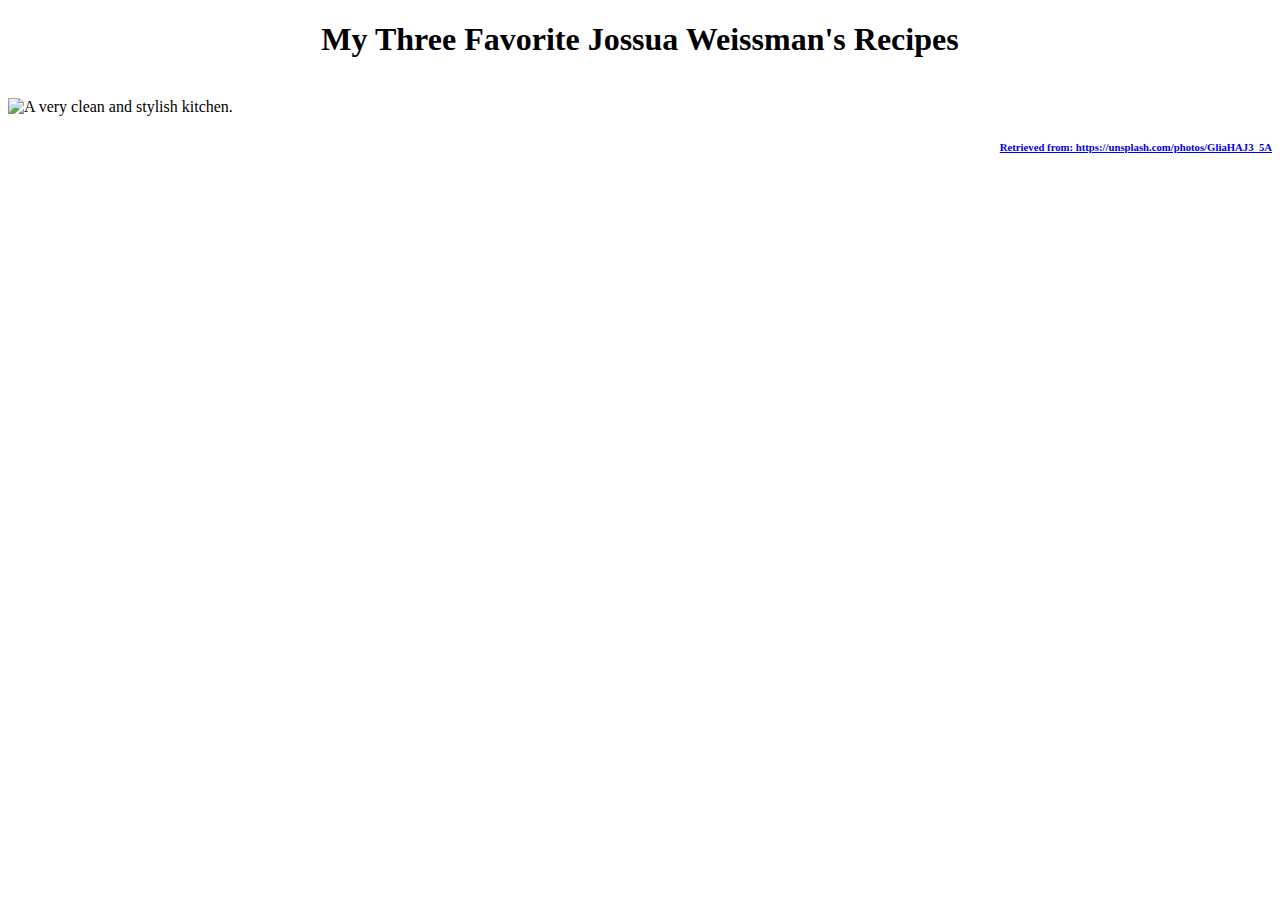
==== index.html @ be427229 "Change page title and make image source a live link" ====
<!DOCTYPE html>
<html lang="en">
<head>
  <style>
      h1 {text-align: center;}
      h6 {text-align: right;}   
  </style>
  <meta charset="utf-8">
  <title> Odin Recipes </title>
</head>

<body>
  <h1> My Three Favorite Jossua Weissman's Recipes </H1>
  <br>
  <img src="./img/ban.jpg" alt= "A very clean and stylish kitchen." style="width:1260px;height:400px;"> 
  <h6> <a href="https://unsplash.com/photos/GliaHAJ3_5A"> Retrieved from: https://unsplash.com/photos/GliaHAJ3_5A </a> </h6>




</body>









</html>
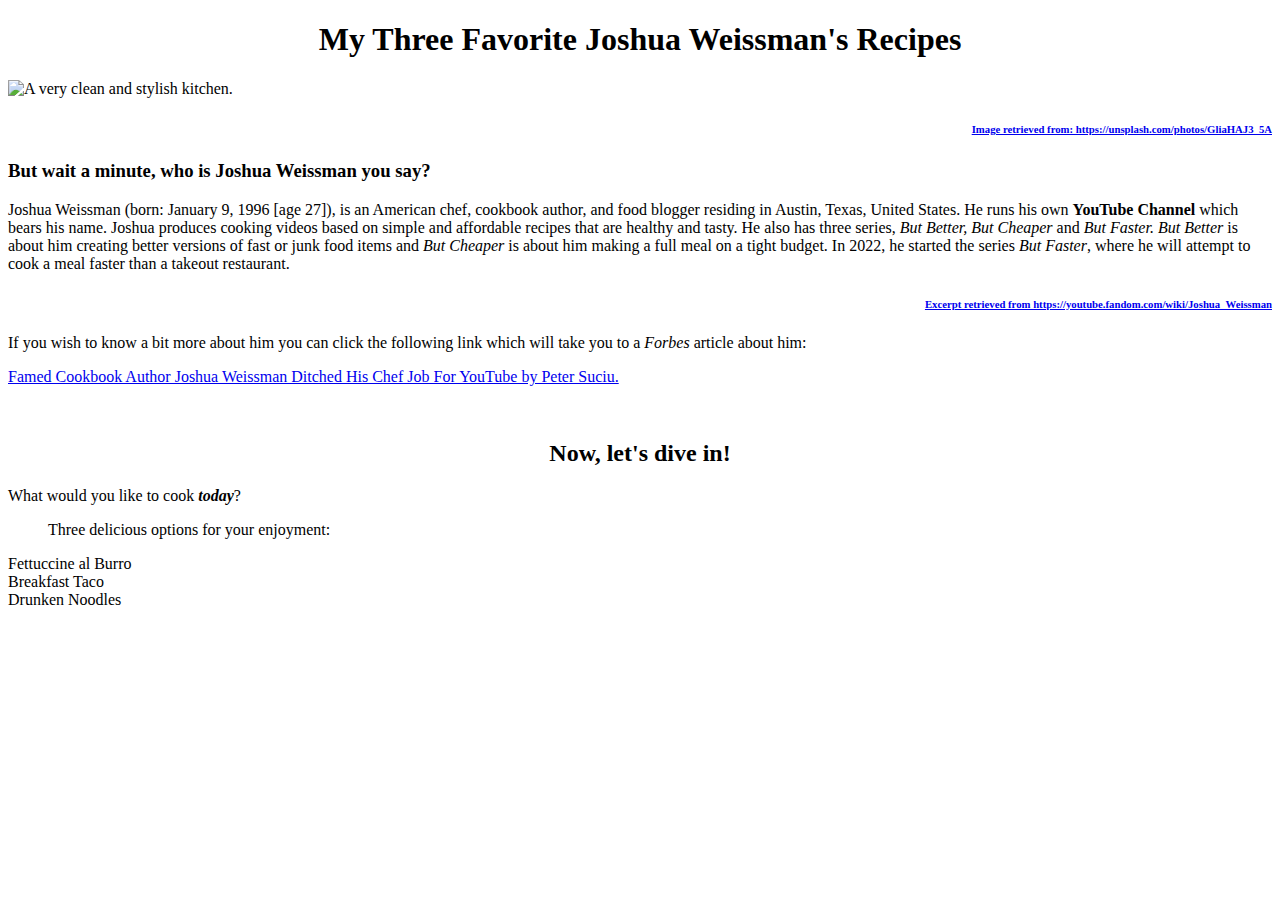
==== commit bdd3647f: "Add chef bio forbes article and recipes list" ====
--- a/index.html
+++ b/index.html
@@ -2,7 +2,7 @@
 <html lang="en">
 <head>
   <style>
-      h1 {text-align: center;}
+      h1,h2 {text-align: center;}
       h6 {text-align: right;}   
   </style>
   <meta charset="utf-8">
@@ -10,10 +10,25 @@
 </head>
 
 <body>
-  <h1> My Three Favorite Jossua Weissman's Recipes </H1>
-  <br>
-  <img src="./img/ban.jpg" alt= "A very clean and stylish kitchen." style="width:1260px;height:400px;"> 
-  <h6> <a href="https://unsplash.com/photos/GliaHAJ3_5A"> Retrieved from: https://unsplash.com/photos/GliaHAJ3_5A </a> </h6>
+  
+  <h1> My Three Favorite Joshua Weissman's Recipes </H1>
+    <img src="./img/ban.jpg" alt= "A very clean and stylish kitchen." style="width:1260px;height:400px;"> 
+    <h6> <a href="https://unsplash.com/photos/GliaHAJ3_5A"> Image retrieved from: https://unsplash.com/photos/GliaHAJ3_5A </a> </h6>
+
+    <h3> But wait a minute, who is Joshua Weissman you say? </h3>
+      <p> Joshua Weissman (born: January 9, 1996 [age 27]), is an American chef, cookbook author, and food blogger residing in Austin, Texas, United States. He runs his own <strong>YouTube Channel</strong> which bears his name. Joshua produces cooking videos based on simple and affordable recipes that are healthy and tasty. He also has three series, <em>But Better, But Cheaper</em> and <em>But Faster.</em> <em>But Better</em> is about him creating better versions of fast or junk food items and <em>But Cheaper</em> is about him making a full meal on a tight budget. In 2022, he started the series <em>But Faster</em>, where he will attempt to cook a meal faster than a takeout restaurant. </p>
+      <h6> <a href="https://youtube.fandom.com/wiki/Joshua_Weissman"> Excerpt retrieved from https://youtube.fandom.com/wiki/Joshua_Weissman </a> </h6>
+      <p> If you wish to know a bit more about him you can click the following link which will take you to a <em>Forbes</em> article about him: </p>
+      <p> <a href="https://www.forbes.com/sites/petersuciu/2020/11/24/famed-cookbook-author-joshua-weissman-ditched-his-chef-job-for-youtube/?sh=32a61cdb56cd"> Famed Cookbook Author Joshua Weissman Ditched His Chef Job For YouTube by Peter Suciu.</a></p>
+
+    <br>
+
+    <h2> Now, let's dive in! </h3>
+      <p> What would you like to cook <em><strong>today</strong></em>?</p>
+      <ul> Three delicious options for your enjoyment: </ul>
+        <li> Fettuccine al Burro </li>
+        <li> Breakfast Taco </li>
+        <li> Drunken Noodles </li>
 
 
 
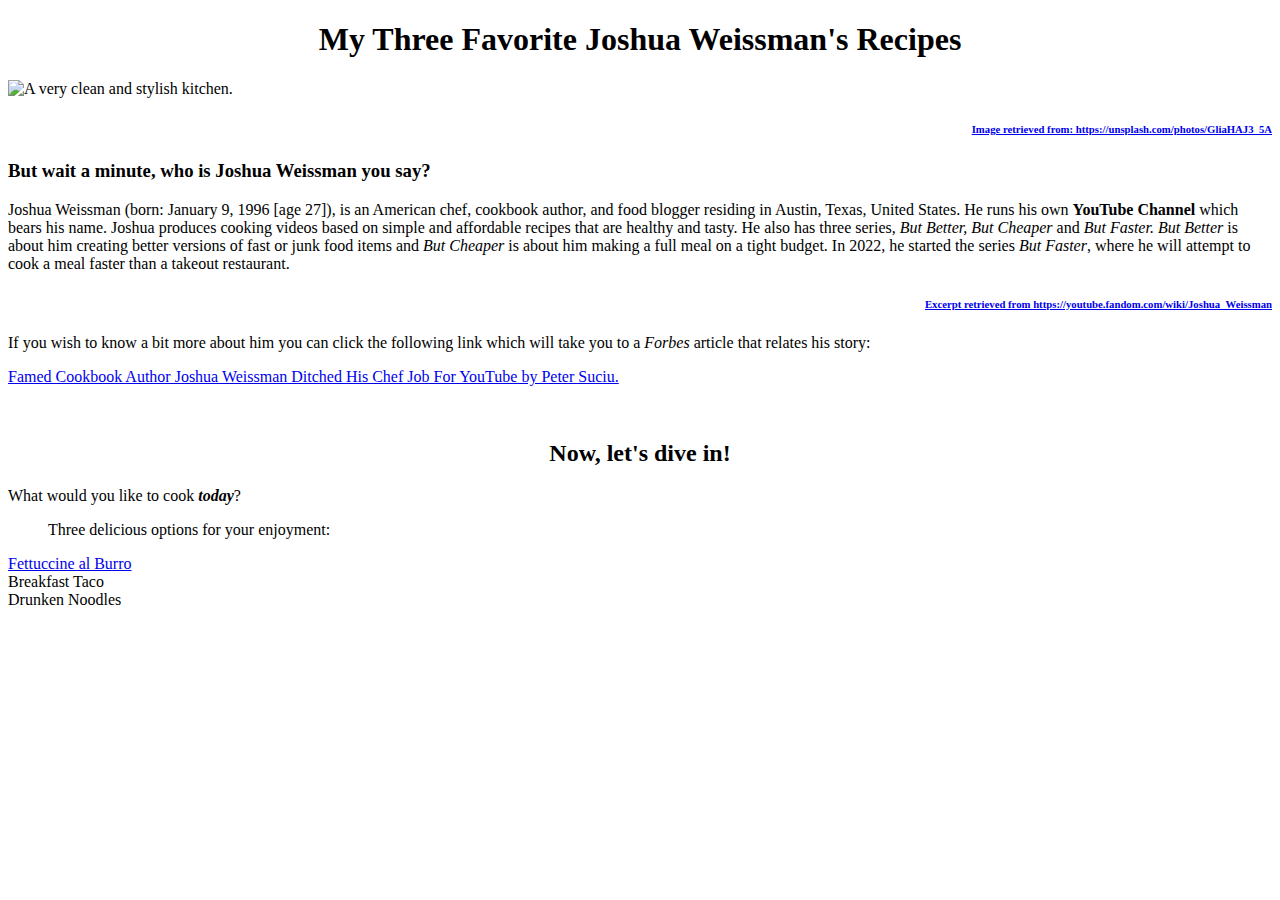
==== commit 8d3be6ea: "Make first recipe link live in index create first recipe web page" ====
--- a/index.html
+++ b/index.html
@@ -18,7 +18,7 @@
     <h3> But wait a minute, who is Joshua Weissman you say? </h3>
       <p> Joshua Weissman (born: January 9, 1996 [age 27]), is an American chef, cookbook author, and food blogger residing in Austin, Texas, United States. He runs his own <strong>YouTube Channel</strong> which bears his name. Joshua produces cooking videos based on simple and affordable recipes that are healthy and tasty. He also has three series, <em>But Better, But Cheaper</em> and <em>But Faster.</em> <em>But Better</em> is about him creating better versions of fast or junk food items and <em>But Cheaper</em> is about him making a full meal on a tight budget. In 2022, he started the series <em>But Faster</em>, where he will attempt to cook a meal faster than a takeout restaurant. </p>
       <h6> <a href="https://youtube.fandom.com/wiki/Joshua_Weissman"> Excerpt retrieved from https://youtube.fandom.com/wiki/Joshua_Weissman </a> </h6>
-      <p> If you wish to know a bit more about him you can click the following link which will take you to a <em>Forbes</em> article about him: </p>
+      <p> If you wish to know a bit more about him you can click the following link which will take you to a <em>Forbes</em> article that relates his story: </p>
       <p> <a href="https://www.forbes.com/sites/petersuciu/2020/11/24/famed-cookbook-author-joshua-weissman-ditched-his-chef-job-for-youtube/?sh=32a61cdb56cd"> Famed Cookbook Author Joshua Weissman Ditched His Chef Job For YouTube by Peter Suciu.</a></p>
 
     <br>
@@ -26,7 +26,7 @@
     <h2> Now, let's dive in! </h3>
       <p> What would you like to cook <em><strong>today</strong></em>?</p>
       <ul> Three delicious options for your enjoyment: </ul>
-        <li> Fettuccine al Burro </li>
+        <a href="../odin-recipes/recipes/burro.html"> <li> Fettuccine al Burro </li> </a>
         <li> Breakfast Taco </li>
         <li> Drunken Noodles </li>
 
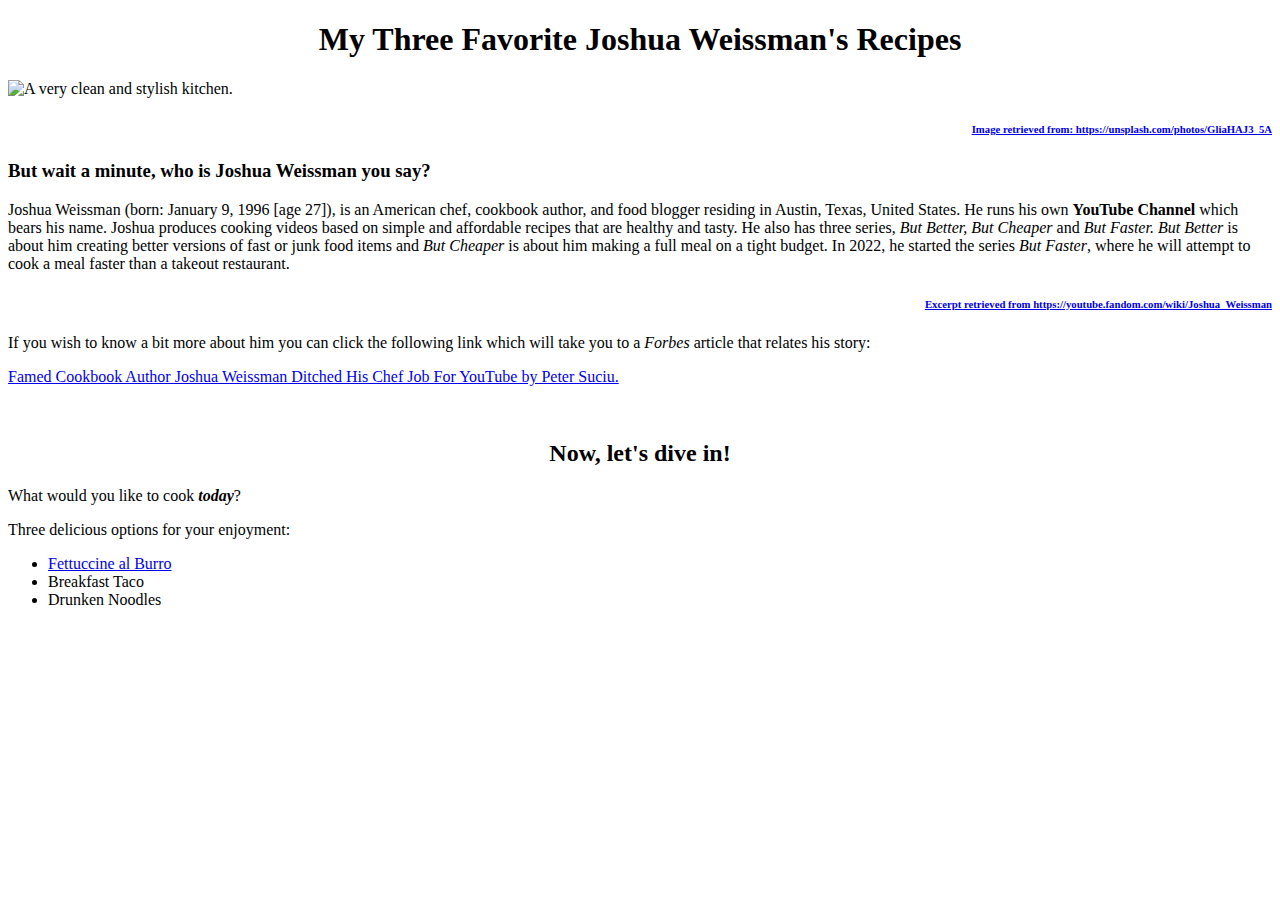
==== commit c6965a0f: "Add the taco recipe web page" ====
--- a/index.html
+++ b/index.html
@@ -23,12 +23,14 @@
 
     <br>
 
-    <h2> Now, let's dive in! </h3>
+    <h2> Now, let's dive in! </h2>
       <p> What would you like to cook <em><strong>today</strong></em>?</p>
-      <ul> Three delicious options for your enjoyment: </ul>
-        <a href="../odin-recipes/recipes/burro.html"> <li> Fettuccine al Burro </li> </a>
+      <p> Three delicious options for your enjoyment: </p>
+      <ul>  
+        <li> <a href="../odin-recipes/recipes/burro.html"> Fettuccine al Burro </a> </li>
         <li> Breakfast Taco </li>
         <li> Drunken Noodles </li>
+      </ul>
 
 
 
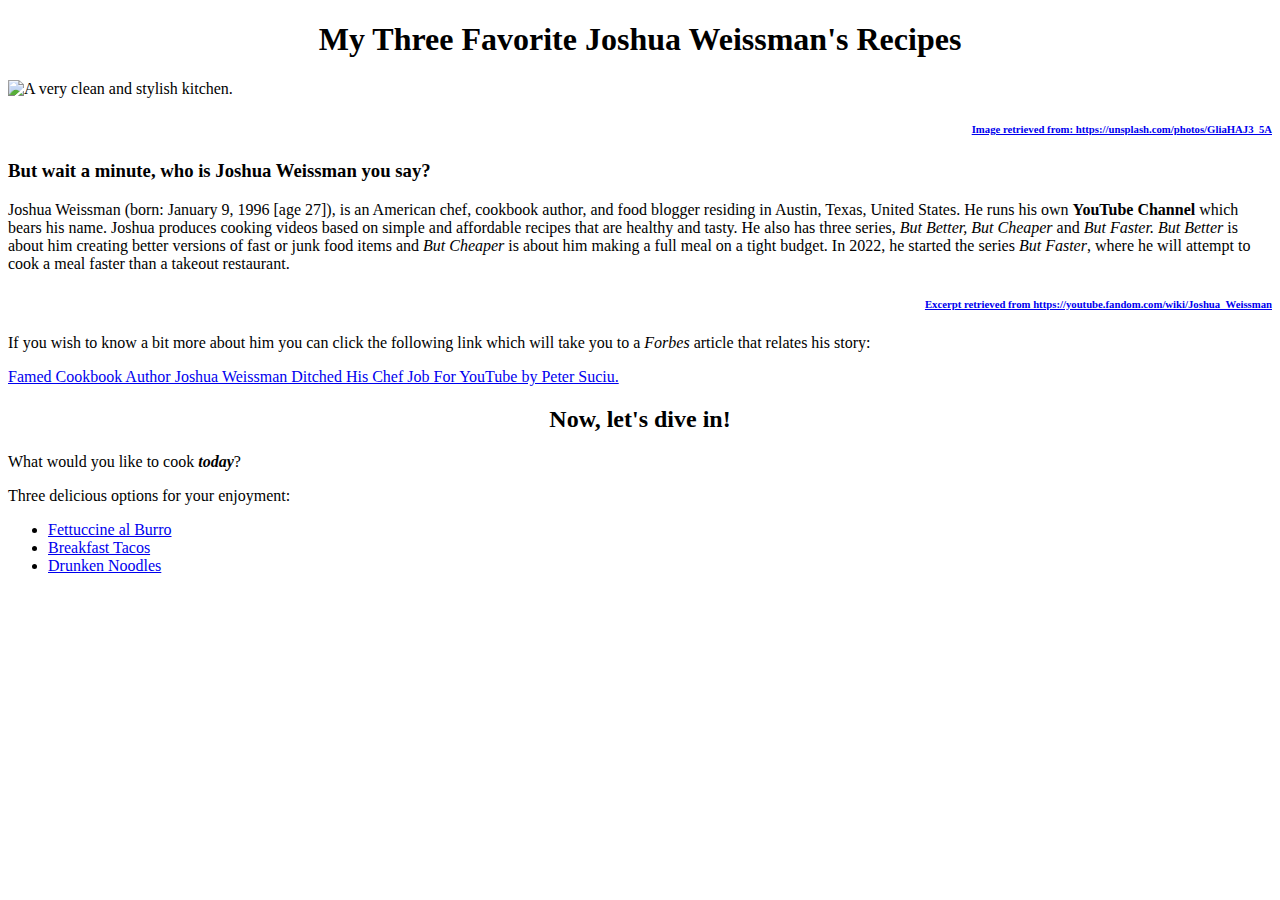
==== commit 02cba1c3: "Add information to README file" ====
--- a/index.html
+++ b/index.html
@@ -21,28 +21,15 @@
       <p> If you wish to know a bit more about him you can click the following link which will take you to a <em>Forbes</em> article that relates his story: </p>
       <p> <a href="https://www.forbes.com/sites/petersuciu/2020/11/24/famed-cookbook-author-joshua-weissman-ditched-his-chef-job-for-youtube/?sh=32a61cdb56cd"> Famed Cookbook Author Joshua Weissman Ditched His Chef Job For YouTube by Peter Suciu.</a></p>
 
-    <br>
-
     <h2> Now, let's dive in! </h2>
       <p> What would you like to cook <em><strong>today</strong></em>?</p>
       <p> Three delicious options for your enjoyment: </p>
       <ul>  
         <li> <a href="../odin-recipes/recipes/burro.html"> Fettuccine al Burro </a> </li>
-        <li> Breakfast Taco </li>
-        <li> Drunken Noodles </li>
+        <li> <a href="../odin-recipes/recipes/taco.html"> Breakfast Tacos </a> </li>
+        <li> <a href="../odin-recipes/recipes/noodles.html"> Drunken Noodles </a> </li>
       </ul>
-
-
-
 
 </body>
 
-
-
-
-
-
-
-
-
 </html>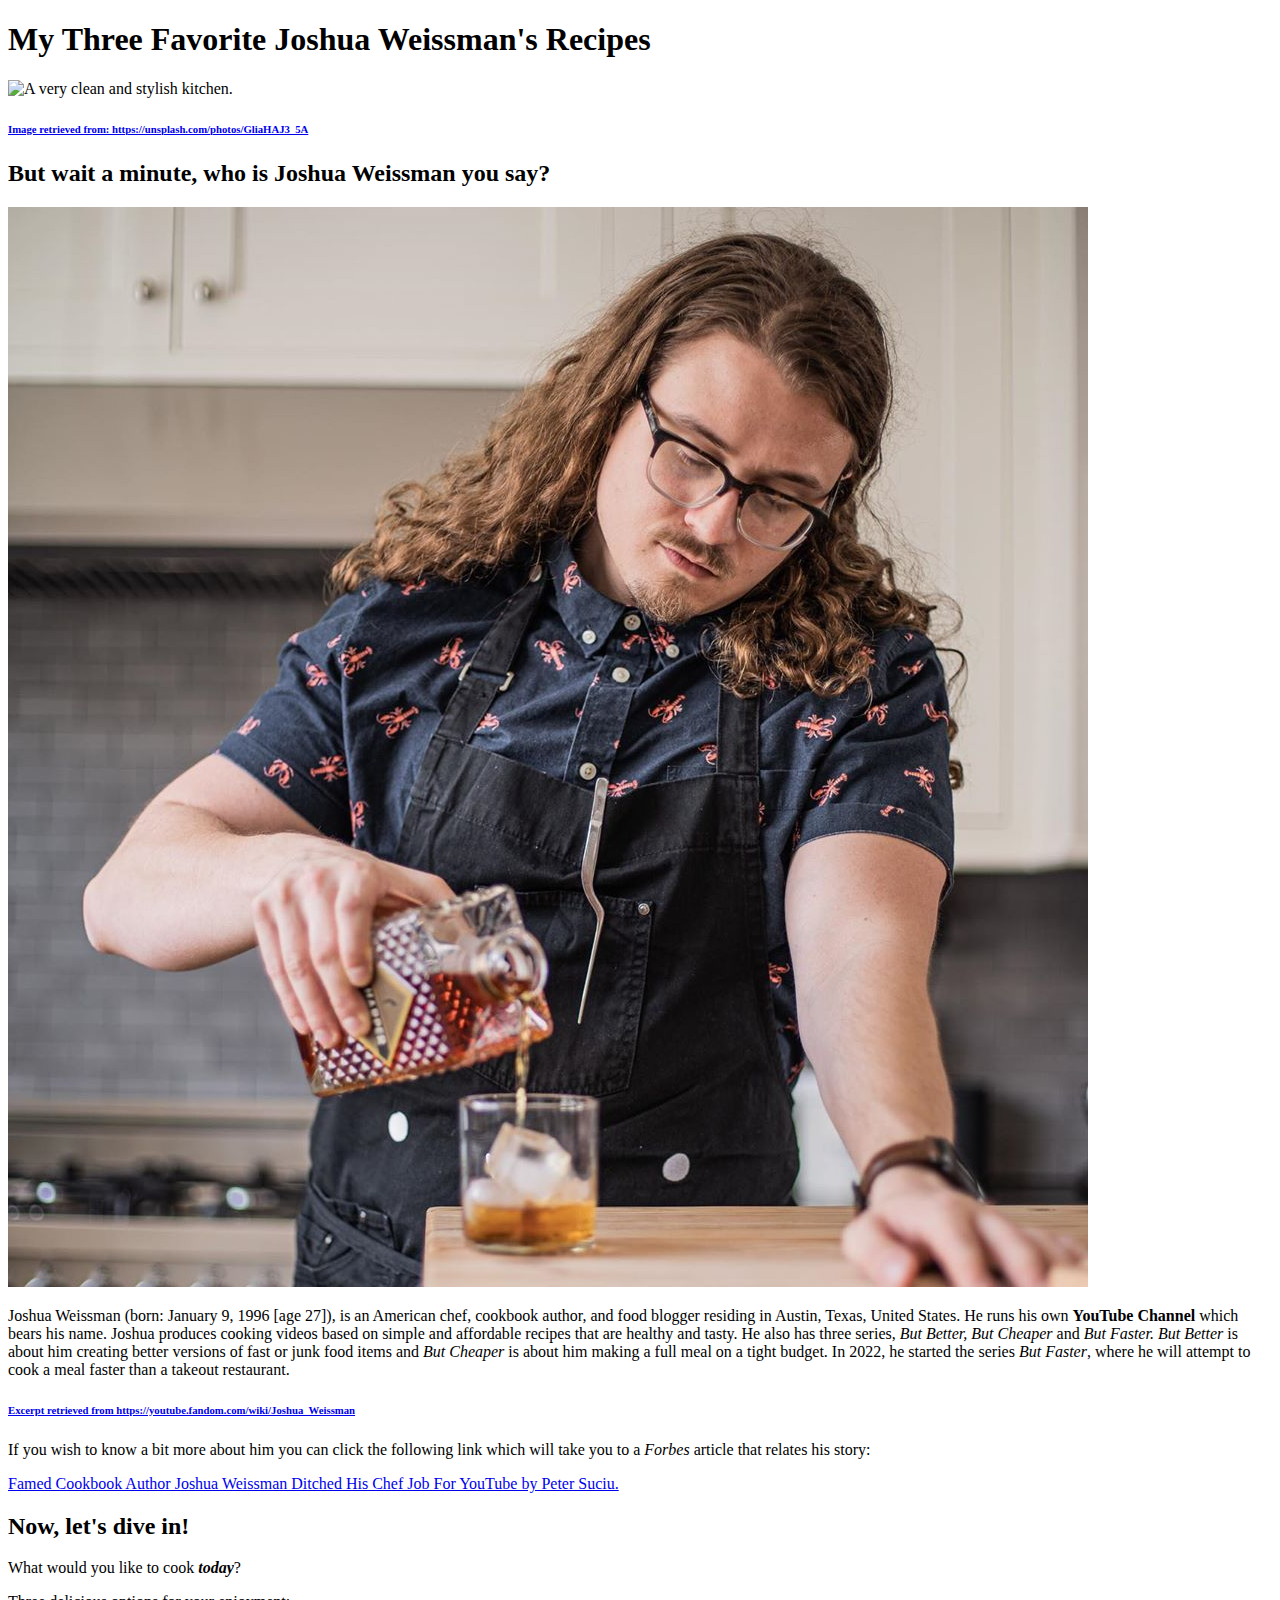
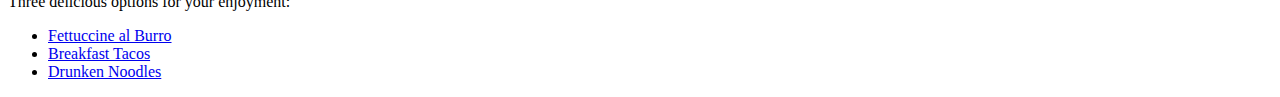
==== commit c238deeb: "Add background color change font size & family modify bio img and style" ====
--- a/index.html
+++ b/index.html
@@ -1,34 +1,35 @@
 <!DOCTYPE html>
 <html lang="en">
 <head>
-  <style>
-      h1,h2 {text-align: center;}
-      h6 {text-align: right;}   
-  </style>
+  <link rel="stylesheet" href="../odin-recipes/styles.css">
   <meta charset="utf-8">
   <title> Odin Recipes </title>
 </head>
 
 <body>
   
-  <h1> My Three Favorite Joshua Weissman's Recipes </H1>
-    <img src="./img/ban.jpg" alt= "A very clean and stylish kitchen." style="width:1260px;height:400px;"> 
+  <h1 class="title"> My Three Favorite Joshua Weissman's Recipes </H1>
+    <img id="banner" src="./img/ban.jpg" alt= "A very clean and stylish kitchen."> 
     <h6> <a href="https://unsplash.com/photos/GliaHAJ3_5A"> Image retrieved from: https://unsplash.com/photos/GliaHAJ3_5A </a> </h6>
 
-    <h3> But wait a minute, who is Joshua Weissman you say? </h3>
+  <h2 class="title"> But wait a minute, who is Joshua Weissman you say? </h3>
+    <div id="container">
+      <img id="joss-pic" src="./img/joshua.jpeg" alt="Joshua Weissman looking to one side.">
       <p> Joshua Weissman (born: January 9, 1996 [age 27]), is an American chef, cookbook author, and food blogger residing in Austin, Texas, United States. He runs his own <strong>YouTube Channel</strong> which bears his name. Joshua produces cooking videos based on simple and affordable recipes that are healthy and tasty. He also has three series, <em>But Better, But Cheaper</em> and <em>But Faster.</em> <em>But Better</em> is about him creating better versions of fast or junk food items and <em>But Cheaper</em> is about him making a full meal on a tight budget. In 2022, he started the series <em>But Faster</em>, where he will attempt to cook a meal faster than a takeout restaurant. </p>
-      <h6> <a href="https://youtube.fandom.com/wiki/Joshua_Weissman"> Excerpt retrieved from https://youtube.fandom.com/wiki/Joshua_Weissman </a> </h6>
-      <p> If you wish to know a bit more about him you can click the following link which will take you to a <em>Forbes</em> article that relates his story: </p>
-      <p> <a href="https://www.forbes.com/sites/petersuciu/2020/11/24/famed-cookbook-author-joshua-weissman-ditched-his-chef-job-for-youtube/?sh=32a61cdb56cd"> Famed Cookbook Author Joshua Weissman Ditched His Chef Job For YouTube by Peter Suciu.</a></p>
+    </div>
+    <h6> <a href="https://youtube.fandom.com/wiki/Joshua_Weissman"> Excerpt retrieved from https://youtube.fandom.com/wiki/Joshua_Weissman </a> </h6>
+    <p> If you wish to know a bit more about him you can click the following link which will take you to a <em>Forbes</em> article that relates his story: </p>
+    <p> <a href="https://www.forbes.com/sites/petersuciu/2020/11/24/famed-cookbook-author-joshua-weissman-ditched-his-chef-job-for-youtube/?sh=32a61cdb56cd"> Famed Cookbook Author Joshua Weissman Ditched His Chef Job For YouTube by Peter Suciu.</a></p>
+     
 
-    <h2> Now, let's dive in! </h2>
-      <p> What would you like to cook <em><strong>today</strong></em>?</p>
-      <p> Three delicious options for your enjoyment: </p>
-      <ul>  
-        <li> <a href="../odin-recipes/recipes/burro.html"> Fettuccine al Burro </a> </li>
-        <li> <a href="../odin-recipes/recipes/taco.html"> Breakfast Tacos </a> </li>
-        <li> <a href="../odin-recipes/recipes/noodles.html"> Drunken Noodles </a> </li>
-      </ul>
+  <h2 class="title"> Now, let's dive in! </h2>
+    <p> What would you like to cook <em><strong>today</strong></em>?</p>
+    <p> Three delicious options for your enjoyment: </p>
+    <ul>  
+      <li> <a href="../odin-recipes/recipes/burro.html"> Fettuccine al Burro </a> </li>
+      <li> <a href="../odin-recipes/recipes/taco.html"> Breakfast Tacos </a> </li>
+      <li> <a href="../odin-recipes/recipes/noodles.html"> Drunken Noodles </a> </li>
+    </ul>
 
 </body>
 
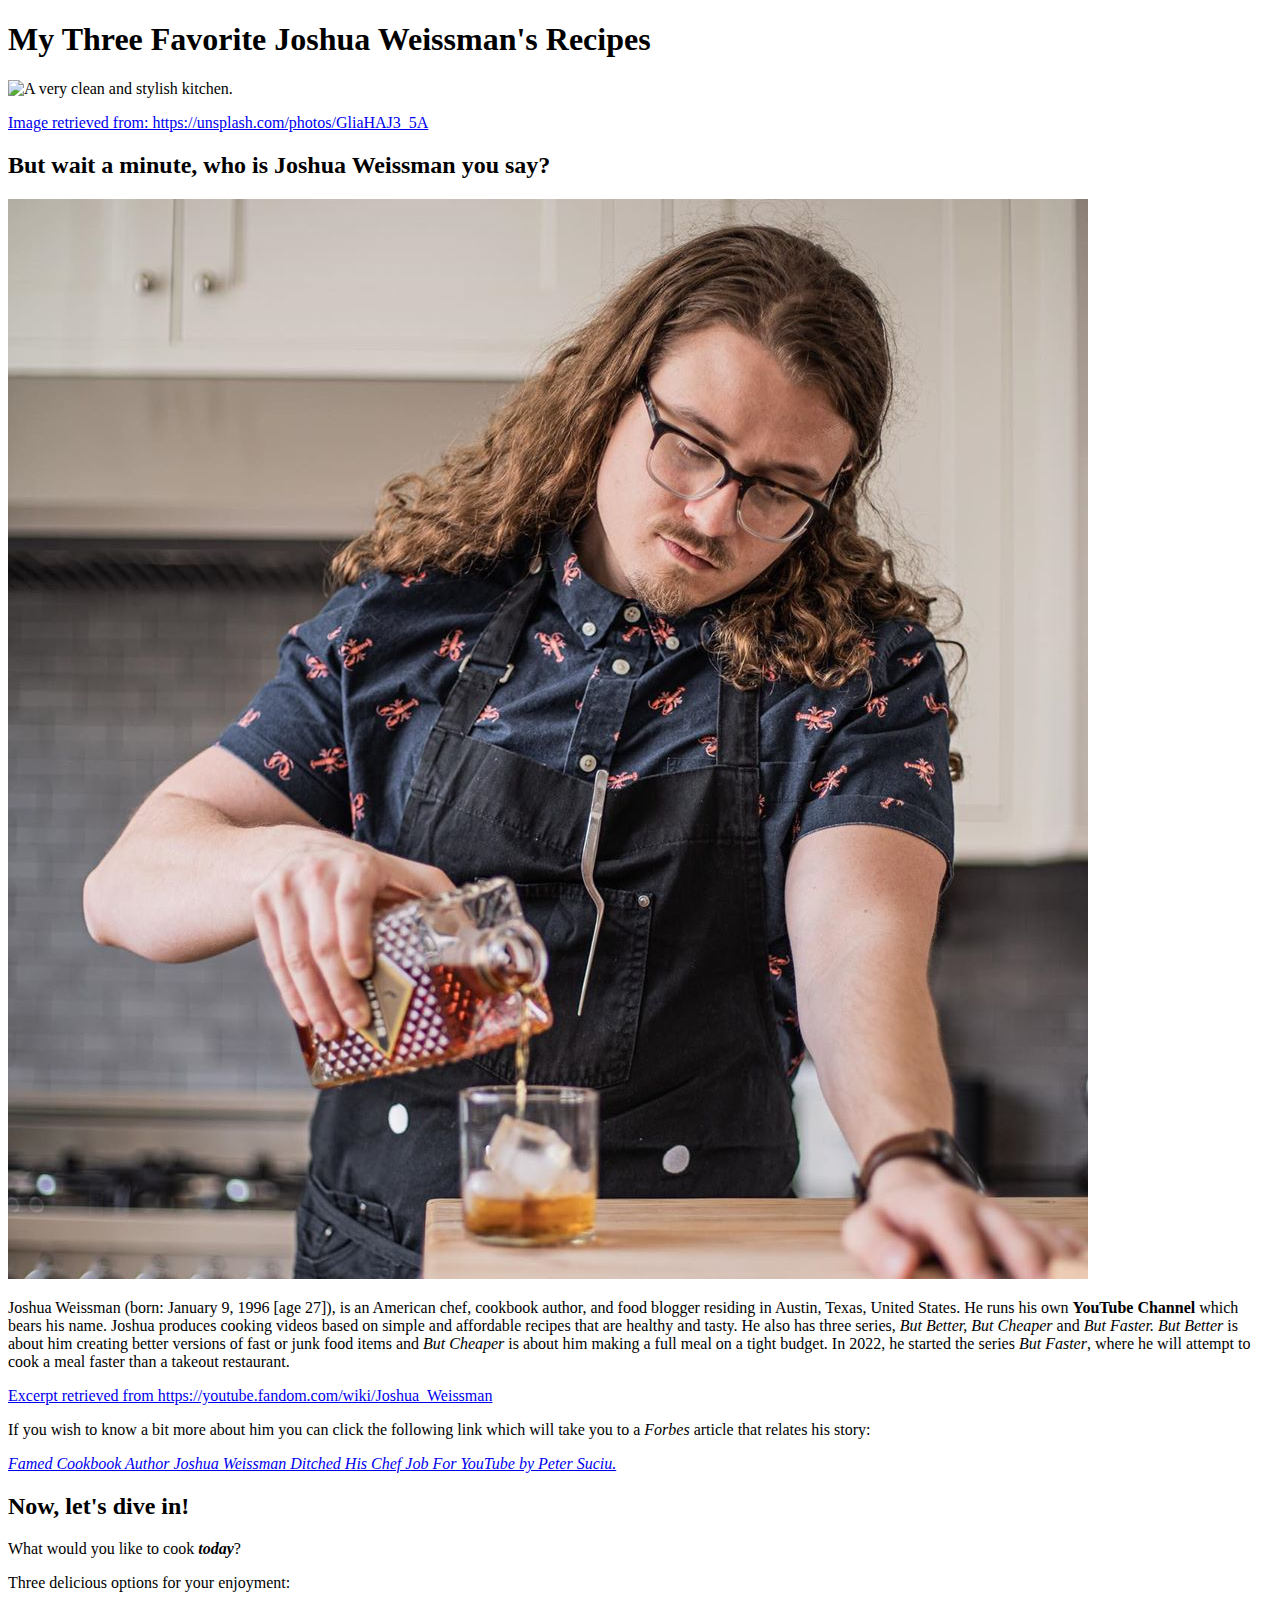
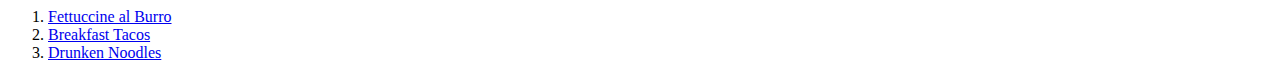
==== commit 754c2a3c: "Add spacing to recipes <ol> frame to bio and center banner" ====
--- a/index.html
+++ b/index.html
@@ -10,26 +10,26 @@
   
   <h1 class="title"> My Three Favorite Joshua Weissman's Recipes </H1>
     <img id="banner" src="./img/ban.jpg" alt= "A very clean and stylish kitchen."> 
-    <h6> <a href="https://unsplash.com/photos/GliaHAJ3_5A"> Image retrieved from: https://unsplash.com/photos/GliaHAJ3_5A </a> </h6>
+    <p class="rights-link"> <a href="https://unsplash.com/photos/GliaHAJ3_5A"> Image retrieved from: https://unsplash.com/photos/GliaHAJ3_5A </a> </p>
 
   <h2 class="title"> But wait a minute, who is Joshua Weissman you say? </h3>
     <div id="container">
-      <img id="joss-pic" src="./img/joshua.jpeg" alt="Joshua Weissman looking to one side.">
+      <img src="./img/joshua.jpeg" alt="Joshua Weissman looking to one side.">
       <p> Joshua Weissman (born: January 9, 1996 [age 27]), is an American chef, cookbook author, and food blogger residing in Austin, Texas, United States. He runs his own <strong>YouTube Channel</strong> which bears his name. Joshua produces cooking videos based on simple and affordable recipes that are healthy and tasty. He also has three series, <em>But Better, But Cheaper</em> and <em>But Faster.</em> <em>But Better</em> is about him creating better versions of fast or junk food items and <em>But Cheaper</em> is about him making a full meal on a tight budget. In 2022, he started the series <em>But Faster</em>, where he will attempt to cook a meal faster than a takeout restaurant. </p>
     </div>
-    <h6> <a href="https://youtube.fandom.com/wiki/Joshua_Weissman"> Excerpt retrieved from https://youtube.fandom.com/wiki/Joshua_Weissman </a> </h6>
+    <p class="rights-link"> <a href="https://youtube.fandom.com/wiki/Joshua_Weissman"> Excerpt retrieved from https://youtube.fandom.com/wiki/Joshua_Weissman </a> </p>
     <p> If you wish to know a bit more about him you can click the following link which will take you to a <em>Forbes</em> article that relates his story: </p>
-    <p> <a href="https://www.forbes.com/sites/petersuciu/2020/11/24/famed-cookbook-author-joshua-weissman-ditched-his-chef-job-for-youtube/?sh=32a61cdb56cd"> Famed Cookbook Author Joshua Weissman Ditched His Chef Job For YouTube by Peter Suciu.</a></p>
+    <p> <a href="https://www.forbes.com/sites/petersuciu/2020/11/24/famed-cookbook-author-joshua-weissman-ditched-his-chef-job-for-youtube/?sh=32a61cdb56cd"> <em>Famed Cookbook Author Joshua Weissman Ditched His Chef Job For YouTube by Peter Suciu. </em> </a> </p>
      
 
   <h2 class="title"> Now, let's dive in! </h2>
     <p> What would you like to cook <em><strong>today</strong></em>?</p>
     <p> Three delicious options for your enjoyment: </p>
-    <ul>  
+    <ol>  
       <li> <a href="../odin-recipes/recipes/burro.html"> Fettuccine al Burro </a> </li>
       <li> <a href="../odin-recipes/recipes/taco.html"> Breakfast Tacos </a> </li>
       <li> <a href="../odin-recipes/recipes/noodles.html"> Drunken Noodles </a> </li>
-    </ul>
+    </ol>
 
 </body>
 
